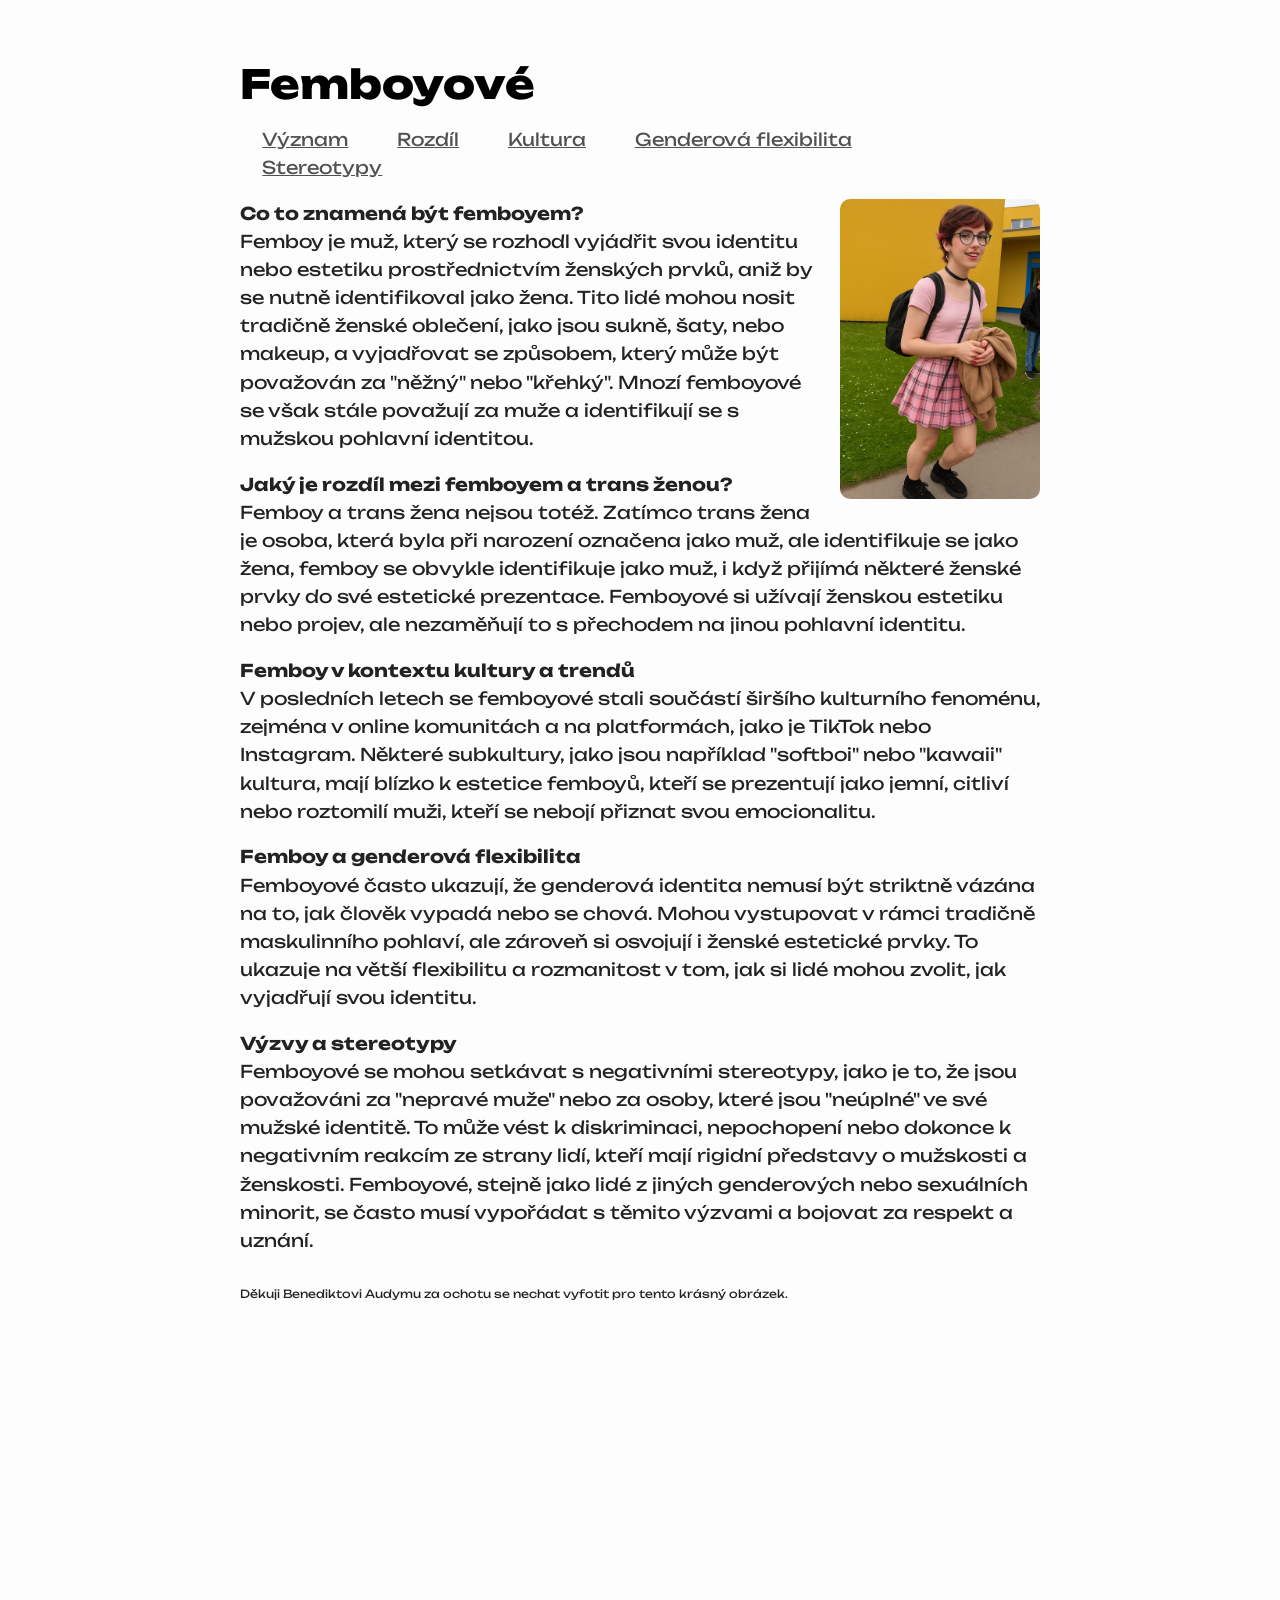
==== index.html @ e0f5e499 "smigga" ====
<!DOCTYPE html>
<html lang="cs">

<head>
  <meta charset="UTF-8" />
  <meta name="viewport" content="width=device-width, initial-scale=1.0" />

  <link rel="preconnect" href="https://fonts.googleapis.com">
  <link rel="preconnect" href="https://fonts.gstatic.com" crossorigin>
  <link href="https://fonts.googleapis.com/css2?family=Unbounded:wght@200..900&display=swap" rel="stylesheet">

  <link rel="stylesheet" href="style.css">
</head>

<body>
  <script src="prank.js"></script>
  <div class="container">

    <h1 class="hover-underline">
      Femboyové
    </h1>
    
    <div>
      <a class="seznam" href="#c1">Význam</a>
      <a class="seznam" href="#c2">Rozdíl</a>
      <a class="seznam" href="#c3">Kultura</a>
      <a class="seznam" href="#c4">Genderová flexibilita</a>
      <a class="seznam" href="#c5">Stereotypy</a>
    </div>

    <div class="content">

      <div class="fotka">
        <img src="benediktcz.png" alt="Portrét Benedikta v ženském stylu">
      </div>

      

      <p id="c1"><strong>Co to znamená být femboyem?</strong><br>
      Femboy je muž, který se rozhodl vyjádřit svou identitu nebo estetiku prostřednictvím ženských prvků, aniž by se nutně identifikoval jako žena. Tito lidé mohou nosit tradičně ženské oblečení, jako jsou sukně, šaty, nebo makeup, a vyjadřovat se způsobem, který může být považován za "něžný" nebo "křehký". Mnozí femboyové se však stále považují za muže a identifikují se s mužskou pohlavní identitou.</p>

      <p id="c2"><strong>Jaký je rozdíl mezi femboyem a trans ženou?</strong><br>
      Femboy a trans žena nejsou totéž. Zatímco trans žena je osoba, která byla při narození označena jako muž, ale identifikuje se jako žena, femboy se obvykle identifikuje jako muž, i když přijímá některé ženské prvky do své estetické prezentace. Femboyové si užívají ženskou estetiku nebo projev, ale nezaměňují to s přechodem na jinou pohlavní identitu.</p>

      <p id="c3"><strong>Femboy v kontextu kultury a trendů</strong><br>
      V posledních letech se femboyové stali součástí širšího kulturního fenoménu, zejména v online komunitách a na platformách, jako je <span class="aaaa" id="prank">TikTok</span> nebo Instagram. Některé subkultury, jako jsou například "softboi" nebo "kawaii" kultura, mají blízko k estetice femboyů, kteří se prezentují jako jemní, citliví nebo roztomilí muži, kteří se nebojí přiznat svou emocionalitu.</p>

      <p id="c4"><strong>Femboy a genderová flexibilita</strong><br>
      Femboyové často ukazují, že genderová identita nemusí být striktně vázána na to, jak člověk vypadá nebo se chová. Mohou vystupovat v rámci tradičně maskulinního pohlaví, ale zároveň si osvojují i ženské estetické prvky. To ukazuje na větší flexibilitu a rozmanitost v tom, jak si lidé mohou zvolit, jak vyjadřují svou identitu.</p>

      <p id="c5"><strong>Výzvy a stereotypy</strong><br>
      Femboyové se mohou setkávat s negativními stereotypy, jako je to, že jsou považováni za "nepravé muže" nebo za osoby, které jsou "neúplné" ve své mužské identitě. To může vést k diskriminaci, nepochopení nebo dokonce k negativním reakcím ze strany lidí, kteří mají rigidní představy o mužskosti a ženskosti. Femboyové, stejně jako lidé z jiných genderových nebo sexuálních minorit, se často musí vypořádat s těmito výzvami a bojovat za respekt a uznání.</p>
        <div class="ben">
          <div class="finale">Děkuji Benediktovi Audymu za ochotu se nechat vyfotit pro tento krásný obrázek.
            <a href="benediktcz.png" target="_blank">benik</a>
        </div>

      </div>

    </div>

  </div>
</body>
</html>
---- style.css ----
html {
      scroll-behavior: smooth;
    }

    body {
      font-family: 'Unbounded', sans-serif;
      margin: 0;
      padding: 2rem;
      background-color: #fdfdfd;
      height: 1930px;
      color: #222;
    }

    body.bila * {
      visibility: hidden !important;
    }

    .container {
      max-width: 800px;
      margin: 0 auto;
    }

    .content {
      font-size: 1.1rem;
      line-height: 1.6;
    }

    .seznam {
      color: rgb(82, 80, 80);
      font-size: 1.1rem;
      line-height: 1.6;
      margin-right: 1.4rem;
      margin-left: 1.4rem;
    }

    .fotka img {
      float: right;
      margin: 0 0 1em 1em;
      max-width: 200px;
      height: auto;
      border-radius: 10px;
    }

    @media (max-width: 600px) {
      .fotka img {
        float: none;
        display: block;
        margin: 0 auto 1em;
      }
    }

    .hover-underline {
      font-size: 2.5rem;
      font-weight: 800;
      margin-bottom: 1rem;
      color: #000000;
      position: relative;
      display: inline-block;
    }

    .hover-underline::after,
    .hover-underline::before {
      content: '';
      position: absolute;
      width: 100%;
      height: 2px;
      background: linear-gradient(to right, #6f03fd, #e41deb);
      bottom: -5px;
      left: 0;
      transform: scaleX(0);
      transform-origin: left;
      transition: transform 0.4s ease-out;
    }

    .hover-underline::before {
      top: -5px;
      transform-origin: left;
    }
    
    .hover-underline:hover::after,
    .hover-underline:hover::before {
      transform: scaleX(1);
    }

    .ben a {
      visibility: hidden;
    }

    .ben:hover a {
      visibility: visible;
    }

    .finale {
      font-size: 0.7rem;
      margin-top: 2rem;
    }
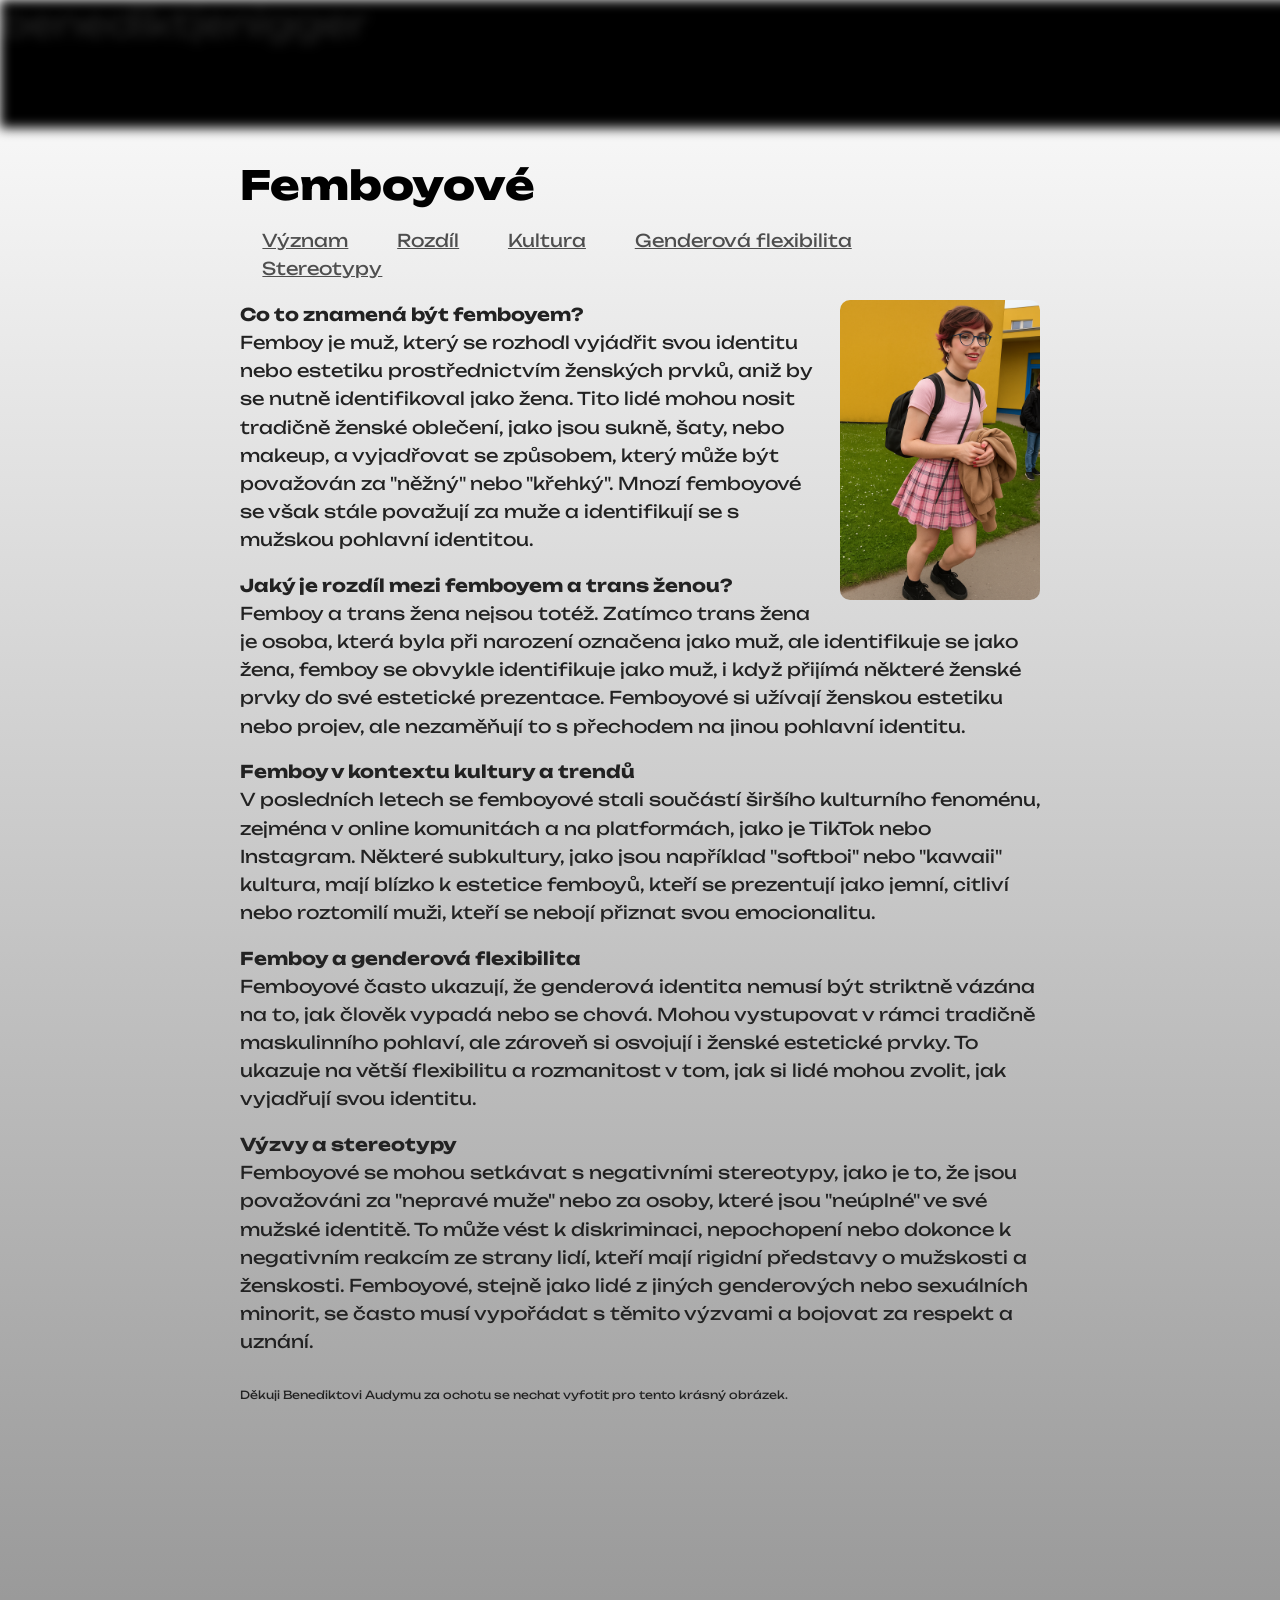
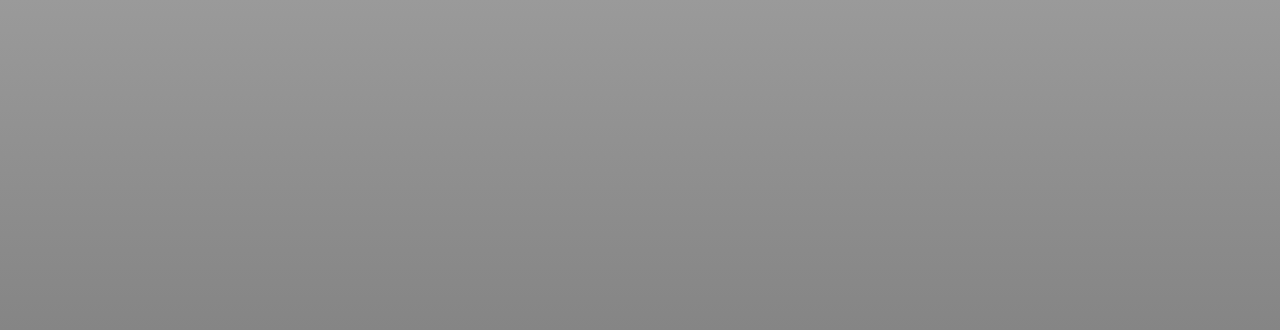
==== commit 144d80be: "blablabla2" ====
--- a/index.html
+++ b/index.html
@@ -14,7 +14,12 @@
 
 <body>
   <script src="prank.js"></script>
-  <div class="container">
+  <!--wip-->
+  <div class="smegma">
+      benediktjenigger
+  </div>
+
+  <div class="popelnice">
 
     <h1 class="hover-underline">
       Femboyové
@@ -28,10 +33,10 @@
       <a class="seznam" href="#c5">Stereotypy</a>
     </div>
 
-    <div class="content">
+    <div class="basictext">
 
       <div class="fotka">
-        <img src="benediktcz.png" alt="Portrét Benedikta v ženském stylu">
+        <img src="aiupravenyben.png" alt="Portrét Benedikta v ženském stylu">
       </div>
 
       
@@ -52,7 +57,7 @@
       Femboyové se mohou setkávat s negativními stereotypy, jako je to, že jsou považováni za "nepravé muže" nebo za osoby, které jsou "neúplné" ve své mužské identitě. To může vést k diskriminaci, nepochopení nebo dokonce k negativním reakcím ze strany lidí, kteří mají rigidní představy o mužskosti a ženskosti. Femboyové, stejně jako lidé z jiných genderových nebo sexuálních minorit, se často musí vypořádat s těmito výzvami a bojovat za respekt a uznání.</p>
         <div class="ben">
           <div class="finale">Děkuji Benediktovi Audymu za ochotu se nechat vyfotit pro tento krásný obrázek.
-            <a href="benediktcz.png" target="_blank">benik</a>
+            <a href="aiupravenyben.png" target="_blank">benik</a>
         </div>
 
       </div>
@@ -61,4 +66,4 @@
 
   </div>
 </body>
-</html>+</html>
--- a/style.css
+++ b/style.css
@@ -5,8 +5,7 @@
     body {
       font-family: 'Unbounded', sans-serif;
       margin: 0;
-      padding: 2rem;
-      background-color: #fdfdfd;
+      background-image: linear-gradient(to bottom, white, rgb(133, 133, 133));
       height: 1930px;
       color: #222;
     }
@@ -14,19 +13,33 @@
     body.bila * {
       visibility: hidden !important;
     }
+    
+    h1 {
+      margin-top: .01rem;
+    }
 
-    .container {
+    .smegma {
+      justify-self: center;
+      font-size: 2.3rem;
+      width: 1897px;
+      height: 8rem;
+      background-color: #000000;
+      filter: blur(6px);
+    }
+
+    .popelnice {
+      padding: 2rem;
       max-width: 800px;
       margin: 0 auto;
     }
 
-    .content {
+    .basictext {
       font-size: 1.1rem;
       line-height: 1.6;
     }
 
     .seznam {
-      color: rgb(82, 80, 80);
+      color: rgb(78, 78, 78);
       font-size: 1.1rem;
       line-height: 1.6;
       margin-right: 1.4rem;
@@ -39,6 +52,7 @@
       max-width: 200px;
       height: auto;
       border-radius: 10px;
+      
     }
 
     @media (max-width: 600px) {
@@ -58,8 +72,7 @@
       display: inline-block;
     }
 
-    .hover-underline::after,
-    .hover-underline::before {
+    .hover-underline::after {
       content: '';
       position: absolute;
       width: 100%;
@@ -72,13 +85,8 @@
       transition: transform 0.4s ease-out;
     }
 
-    .hover-underline::before {
-      top: -5px;
-      transform-origin: left;
-    }
     
-    .hover-underline:hover::after,
-    .hover-underline:hover::before {
+    .hover-underline:hover::after {
       transform: scaleX(1);
     }
 
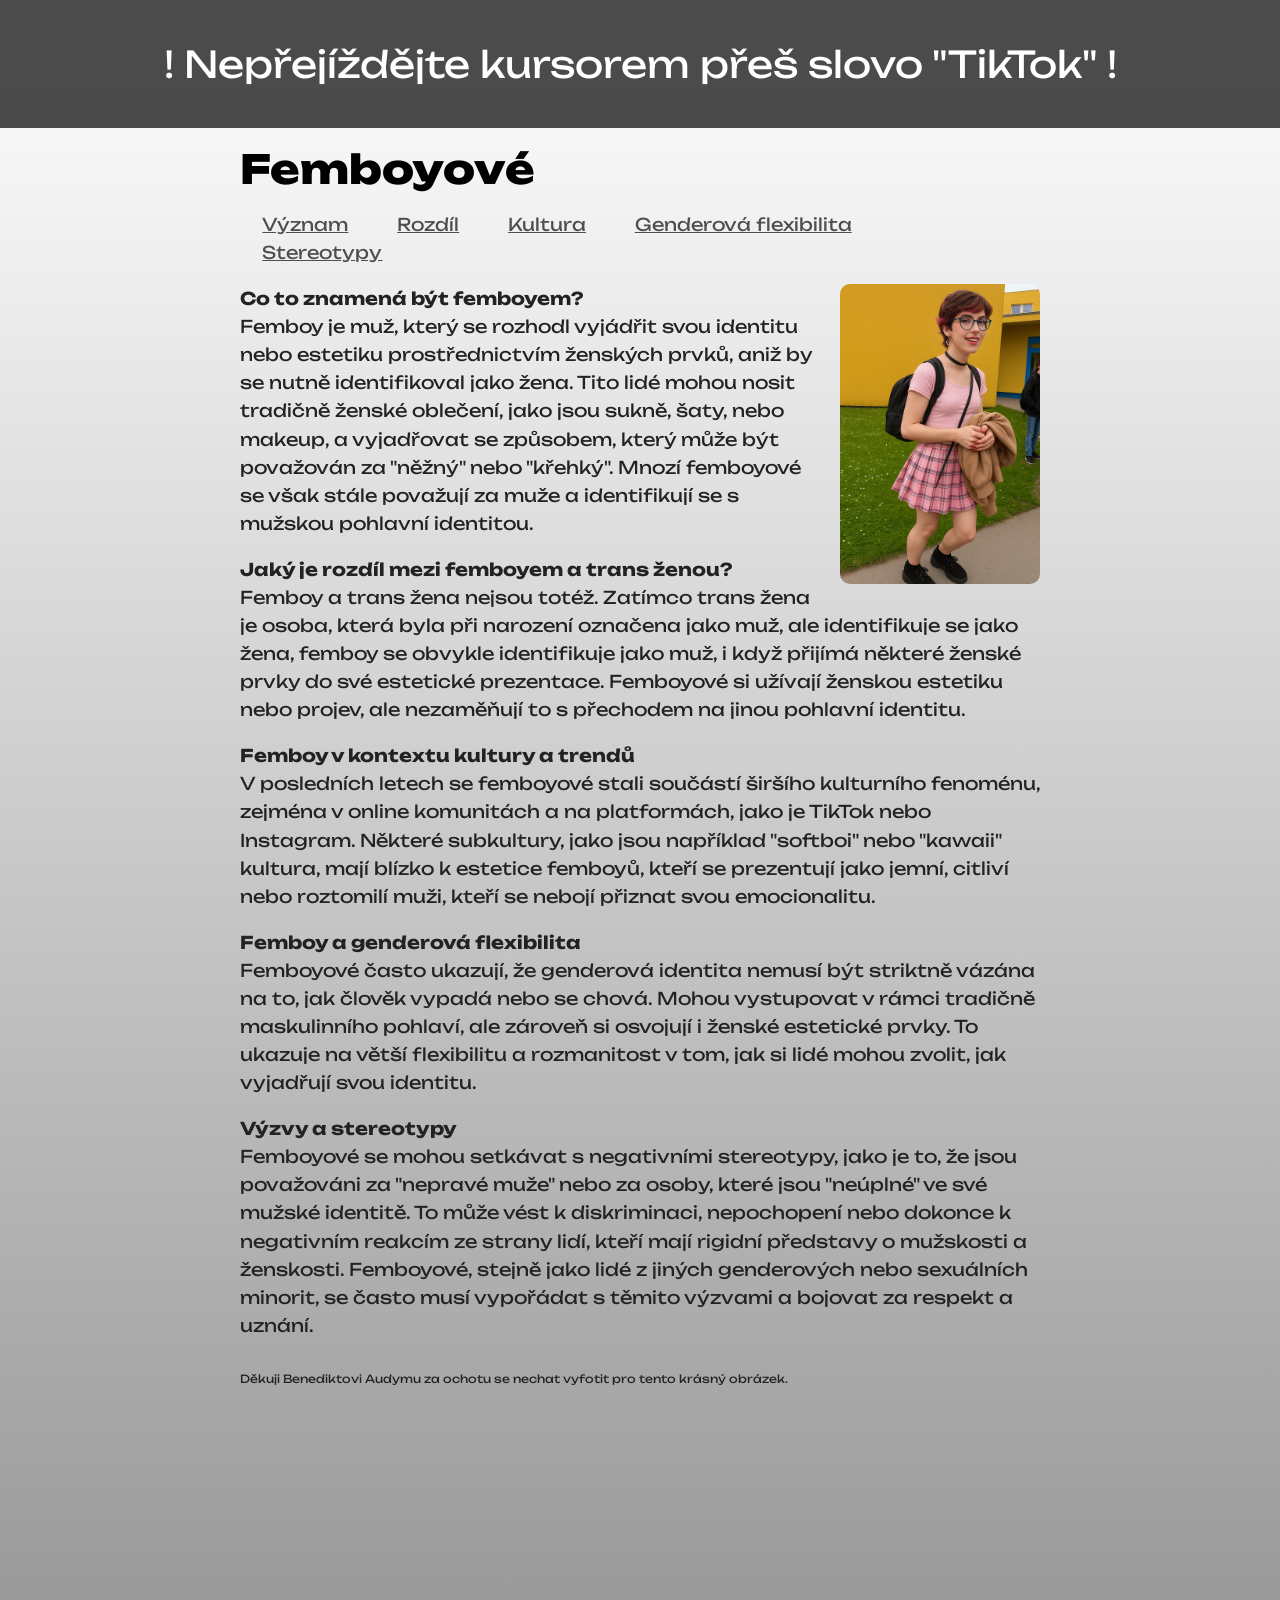
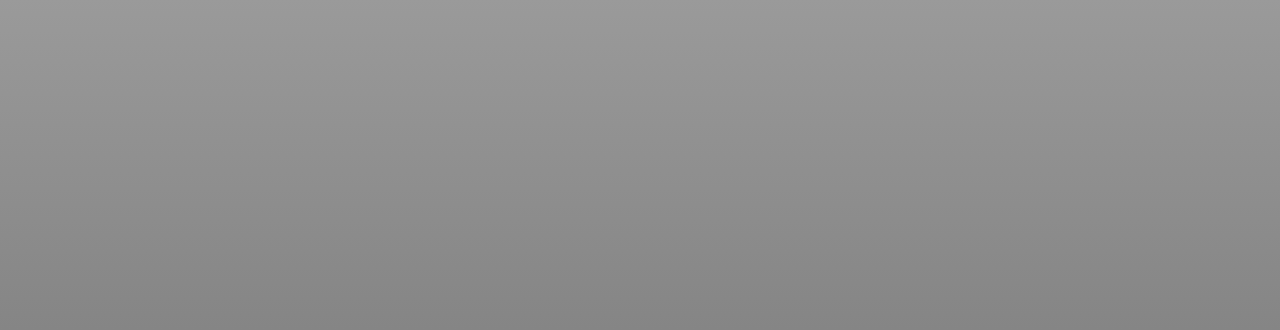
==== commit 05965278: "banner" ====
--- a/index.html
+++ b/index.html
@@ -14,9 +14,8 @@
 
 <body>
   <script src="prank.js"></script>
-  <!--wip-->
   <div class="smegma">
-      benediktjenigger
+        ! Nepřejíždějte kursorem přeš slovo "TikTok" !
   </div>
 
   <div class="popelnice">
--- a/style.css
+++ b/style.css
@@ -1,4 +1,4 @@
-    html {
+html {
       scroll-behavior: smooth;
     }
 
@@ -15,18 +15,25 @@
     }
     
     h1 {
-      margin-top: .01rem;
+      margin-top: 7rem;
     }
 
     .smegma {
-      justify-self: center;
+      display: flex;
+      justify-content: center;
+      align-items: center;
       font-size: 2.3rem;
-      width: 1897px;
+      width: 100%;
       height: 8rem;
-      background-color: #000000;
-      filter: blur(6px);
+      color: #FFFFFF;
+      background: rgba(0, 0, 0, 0.7);
+      -webkit-backdrop-filter: blur(5px);
+      backdrop-filter: blur(5px);
+      position: fixed;
+      z-index: 1;
+      overflow: hidden;
     }
-
+    
     .popelnice {
       padding: 2rem;
       max-width: 800px;
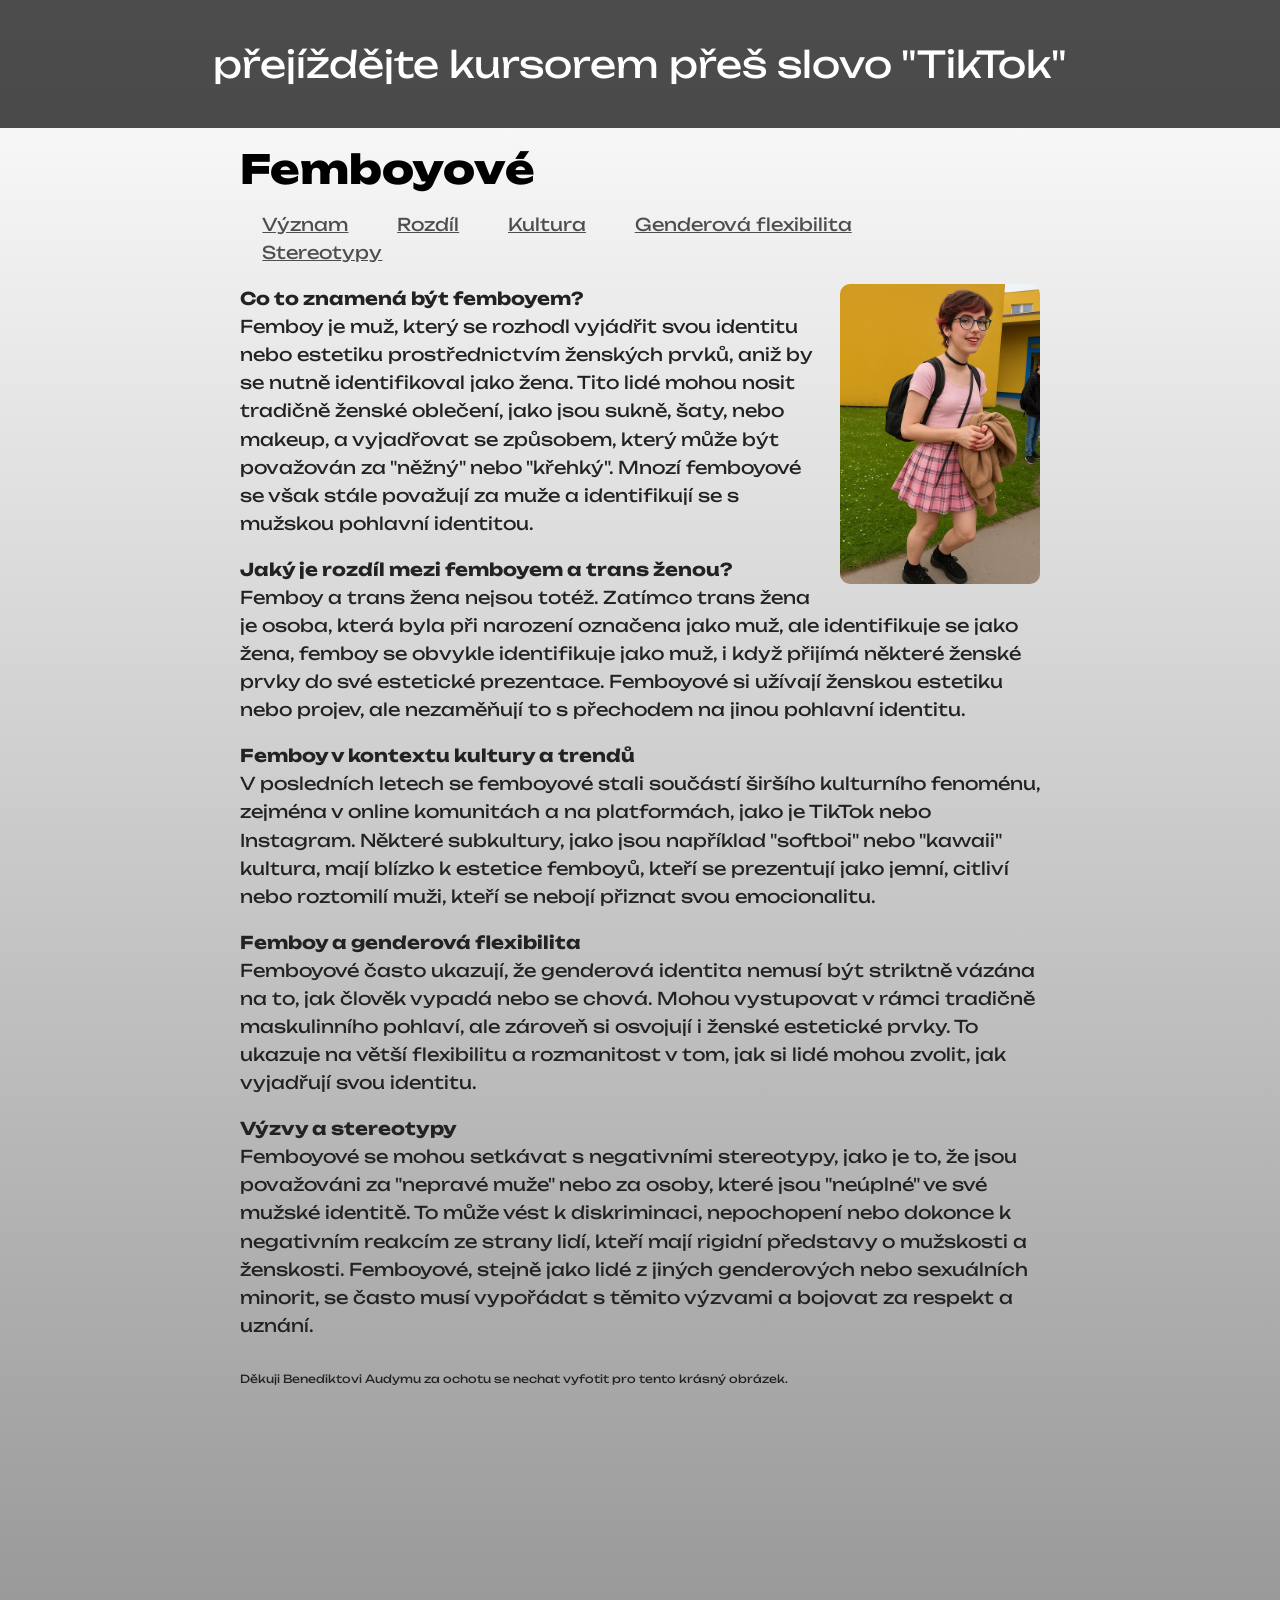
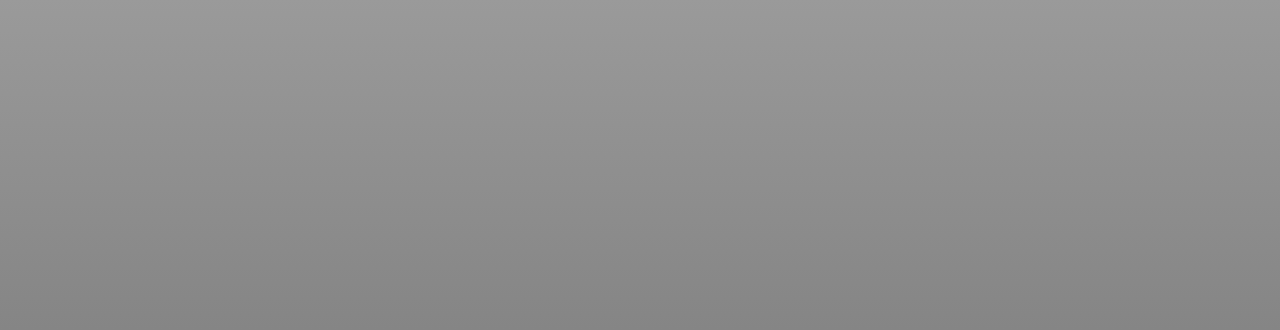
==== commit e8d10319: "Update index.html" ====
--- a/index.html
+++ b/index.html
@@ -15,7 +15,7 @@
 <body>
   <script src="prank.js"></script>
   <div class="smegma">
-        ! Nepřejíždějte kursorem přeš slovo "TikTok" !
+        přejíždějte kursorem přeš slovo "TikTok"
   </div>
 
   <div class="popelnice">
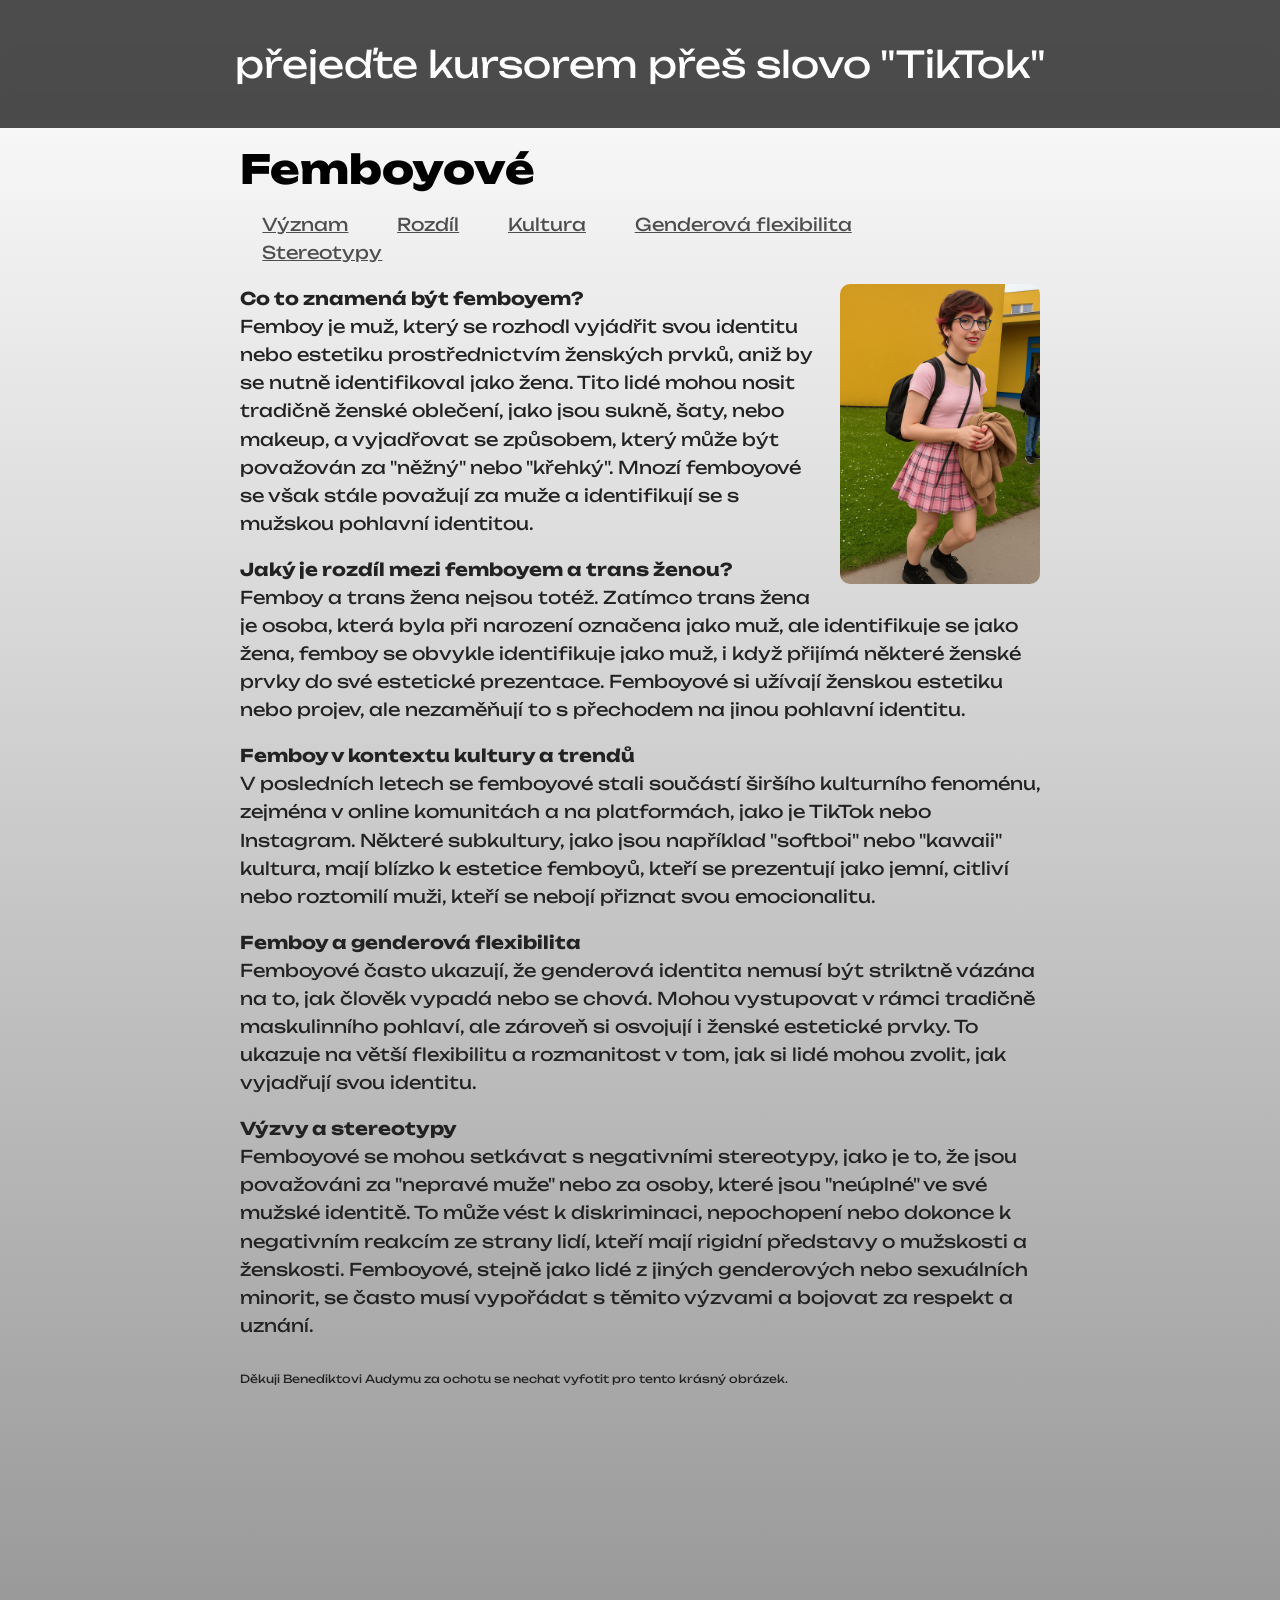
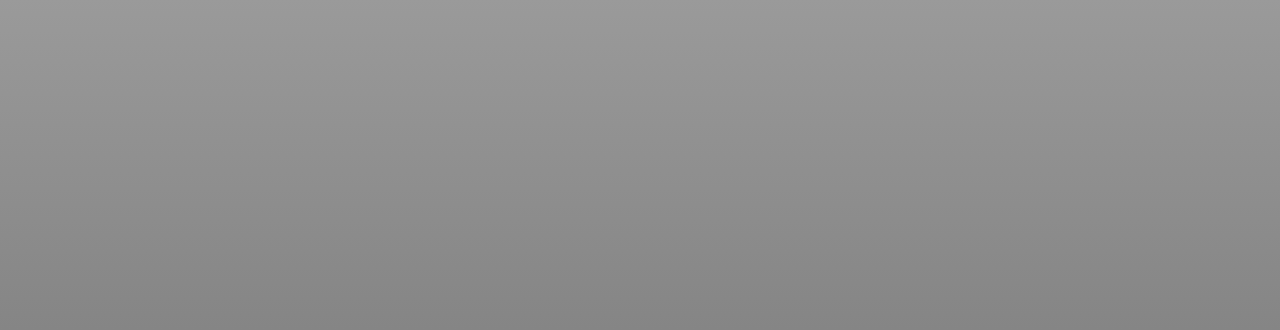
==== commit b4722b25: "Update index.html" ====
--- a/index.html
+++ b/index.html
@@ -15,7 +15,7 @@
 <body>
   <script src="prank.js"></script>
   <div class="smegma">
-        přejíždějte kursorem přeš slovo "TikTok"
+        přejeďte kursorem přeš slovo "TikTok"
   </div>
 
   <div class="popelnice">
